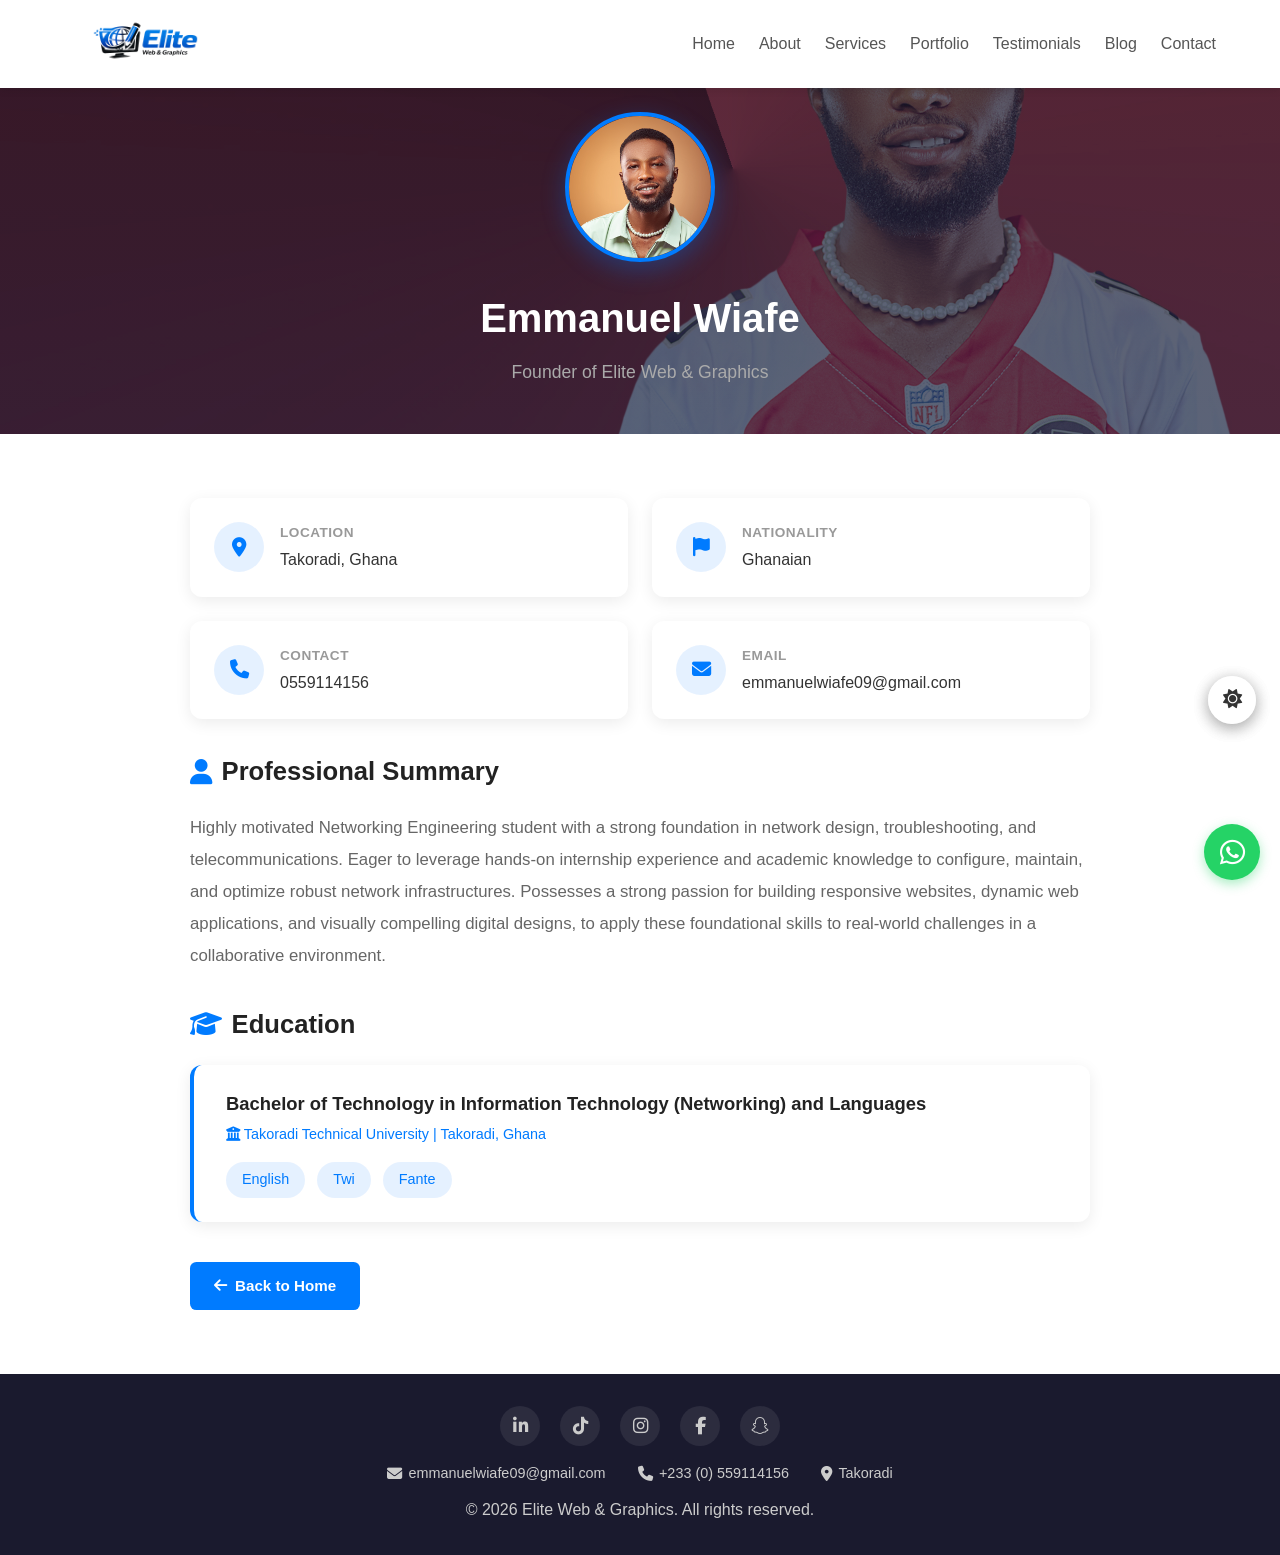
==== about-me.html @ baf4066c "Add about me page, dark mode toggle, scroll reveal, and card hover animations" ====
<!DOCTYPE html>
<html lang="en">
<head>
  <meta charset="UTF-8" />
  <meta name="viewport" content="width=device-width, initial-scale=1.0" />
  <title>About Me - Emmanuel Wiafe</title>
  <link rel="icon" type="image/png" sizes="32x32" href="favicon.png" />
  <link rel="icon" type="image/png" sizes="16x16" href="favicon-16.png" />
  <link rel="shortcut icon" href="favicon.ico" />
  <link rel="stylesheet" href="css/style.css" />
  <link rel="stylesheet" href="https://cdnjs.cloudflare.com/ajax/libs/font-awesome/6.5.0/css/all.min.css" />
  <style>
    .about-hero {
      background: linear-gradient(rgba(26, 26, 46, 0.7), rgba(22, 33, 62, 0.7)), url('img/Untitled-116.jpg') center/cover no-repeat;
      color: #fff;
      text-align: center;
      padding: 7rem 0 3rem;
    }
    .about-hero h1 {
      font-size: 2.5rem;
      margin-bottom: 0.5rem;
    }
    .about-hero p {
      color: #aaa;
      font-size: 1.1rem;
    }
    .about-hero .profile-img {
      display: block;
      width: 150px;
      height: 150px;
      border-radius: 50%;
      object-fit: cover;
      border: 4px solid #007bff;
      margin: 0 auto 1.5rem;
      box-shadow: 0 8px 24px rgba(0, 123, 255, 0.3);
    }
    .about-detail-section {
      padding: 4rem 0;
    }
    .about-detail-section .container {
      max-width: 900px;
    }
    .info-grid {
      display: grid;
      grid-template-columns: repeat(2, 1fr);
      gap: 1.5rem;
      margin-bottom: 2rem;
    }
    .info-card {
      background: var(--dm-card-bg);
      border-radius: 0.75rem;
      padding: 1.5rem;
      box-shadow: 0 4px 16px var(--dm-card-shadow);
      display: flex;
      align-items: center;
      gap: 1rem;
      transition: transform 0.3s ease, box-shadow 0.3s ease, background 0.4s ease;
      cursor: default;
    }
    .info-card:hover {
      transform: translateY(-5px) scale(1.03);
      box-shadow: 0 8px 30px rgba(0, 123, 255, 0.25);
    }
    .info-card:hover .info-icon {
      animation: iconPulse 0.6s ease;
    }
    @keyframes iconPulse {
      0% { transform: scale(1); }
      50% { transform: scale(1.15); }
      100% { transform: scale(1); }
    }
    .info-card .info-icon {
      width: 50px;
      height: 50px;
      border-radius: 50%;
      background: rgba(0, 123, 255, 0.1);
      display: flex;
      align-items: center;
      justify-content: center;
      flex-shrink: 0;
    }
    .info-card .info-icon i {
      font-size: 1.2rem;
      color: #007bff;
    }
    .info-card .info-text h4 {
      font-size: 0.85rem;
      color: var(--dm-muted);
      text-transform: uppercase;
      letter-spacing: 0.5px;
      margin-bottom: 0.2rem;
      transition: color 0.4s ease;
    }
    .info-card .info-text p {
      font-size: 1rem;
      color: var(--dm-text);
      font-weight: 500;
      margin: 0;
      transition: color 0.4s ease;
    }
    .info-card .info-text a {
      color: var(--dm-text);
      text-decoration: none;
      font-weight: 500;
      transition: color 0.3s;
    }
    .info-card .info-text a:hover {
      color: #007bff;
    }
    .detail-heading {
      font-size: 1.6rem;
      color: var(--dm-heading);
      margin-bottom: 1.25rem;
      display: flex;
      align-items: center;
      gap: 0.6rem;
      transition: color 0.4s ease;
    }
    .detail-heading i {
      color: #007bff;
    }
    .detail-text {
      color: var(--dm-text-muted);
      line-height: 1.9;
      font-size: 1.05rem;
      margin-bottom: 2rem;
      transition: color 0.4s ease;
    }
    .education-item {
      background: var(--dm-card-bg);
      border-radius: 0.75rem;
      padding: 1.5rem 2rem;
      box-shadow: 0 4px 16px var(--dm-card-shadow);
      border-left: 4px solid #007bff;
      margin-bottom: 1.5rem;
      transition: transform 0.3s ease, box-shadow 0.3s ease, background 0.4s ease;
    }
    .education-item:hover {
      transform: translateY(-3px);
      box-shadow: 0 8px 30px rgba(0, 123, 255, 0.2);
    }
    .education-item h3 {
      font-size: 1.15rem;
      color: var(--dm-heading);
      margin-bottom: 0.3rem;
      transition: color 0.4s ease;
    }
    .education-item .edu-location {
      color: #007bff;
      font-size: 0.9rem;
      font-weight: 500;
      margin-bottom: 0.5rem;
    }
    .education-item p {
      color: var(--dm-text-muted);
      margin: 0;
      transition: color 0.4s ease;
    }
    .lang-tags {
      display: flex;
      gap: 0.75rem;
      flex-wrap: wrap;
      margin-top: 1rem;
    }
    .lang-tag {
      background: rgba(0, 123, 255, 0.1);
      color: #007bff;
      padding: 0.4rem 1rem;
      border-radius: 2rem;
      font-size: 0.9rem;
      font-weight: 500;
      transition: background 0.3s, color 0.3s, transform 0.3s;
      cursor: default;
    }
    .lang-tag:hover {
      background: #007bff;
      color: #fff;
      transform: scale(1.05);
    }
    .back-btn {
      display: inline-flex;
      align-items: center;
      gap: 0.5rem;
      background: #007bff;
      color: #fff;
      padding: 0.75rem 1.5rem;
      border-radius: 0.4rem;
      text-decoration: none;
      font-weight: 600;
      font-size: 0.95rem;
      transition: background 0.3s, transform 0.2s;
      margin-top: 1rem;
    }
    .back-btn:hover {
      background: #0056b3;
      transform: translateY(-2px);
    }

    /* ===== Scroll Reveal ===== */
    .reveal {
      opacity: 0;
      transform: translateY(30px);
      transition: opacity 0.6s ease, transform 0.6s ease;
    }
    .reveal.active {
      opacity: 1;
      transform: translateY(0);
    }

    @media (max-width: 768px) {
      .about-hero {
        padding: 6rem 0 2rem;
      }
      .about-hero h1 {
        font-size: 1.8rem;
      }
      .info-grid {
        grid-template-columns: 1fr;
      }
      .about-detail-section {
        padding: 3rem 0;
      }
    }
  </style>
</head>
<body>

  <header class="header" id="header">
    <nav class="navbar container">
      <a href="index.html" class="logo"><img src="img/logo.png" alt="Elite Web &amp; Graphics" /></a>
      <button class="hamburger" id="hamburger" aria-label="Toggle navigation" aria-expanded="false">
        <span class="bar"></span>
        <span class="bar"></span>
        <span class="bar"></span>
      </button>
      <ul class="nav-menu" id="nav-menu">
        <li><a href="index.html#home" class="nav-link">Home</a></li>
        <li><a href="index.html#about" class="nav-link">About</a></li>
        <li><a href="index.html#services" class="nav-link">Services</a></li>
        <li><a href="index.html#portfolio" class="nav-link">Portfolio</a></li>
        <li><a href="index.html#testimonials" class="nav-link">Testimonials</a></li>
        <li><a href="index.html#blog" class="nav-link">Blog</a></li>
        <li><a href="index.html#contact" class="nav-link">Contact</a></li>
      </ul>
    </nav>
  </header>

  <button class="theme-toggle" id="themeToggle" aria-label="Toggle dark mode">
    <i class="fas fa-sun icon-sun"></i>
    <i class="fas fa-moon icon-moon"></i>
  </button>

  <main>
    <section class="about-hero">
      <div class="container">
        <img src="img/1.jpg" alt="Emmanuel Wiafe" class="profile-img" />
        <h1>Emmanuel Wiafe</h1>
        <p>Founder of Elite Web &amp; Graphics</p>
      </div>
    </section>

    <section class="about-detail-section">
      <div class="container">
        <div class="info-grid">
          <div class="info-card reveal" style="transition-delay: 0s;">
            <div class="info-icon"><i class="fas fa-map-marker-alt"></i></div>
            <div class="info-text">
              <h4>Location</h4>
              <p>Takoradi, Ghana</p>
            </div>
          </div>
          <div class="info-card reveal" style="transition-delay: 0.1s;">
            <div class="info-icon"><i class="fas fa-flag"></i></div>
            <div class="info-text">
              <h4>Nationality</h4>
              <p>Ghanaian</p>
            </div>
          </div>
          <div class="info-card reveal" style="transition-delay: 0.2s;">
            <div class="info-icon"><i class="fas fa-phone"></i></div>
            <div class="info-text">
              <h4>Contact</h4>
              <p><a href="tel:+233559114156">0559114156</a></p>
            </div>
          </div>
          <div class="info-card reveal" style="transition-delay: 0.3s;">
            <div class="info-icon"><i class="fas fa-envelope"></i></div>
            <div class="info-text">
              <h4>Email</h4>
              <p><a href="mailto:emmanuelwiafe09@gmail.com">emmanuelwiafe09@gmail.com</a></p>
            </div>
          </div>
        </div>

        <h2 class="detail-heading reveal"><i class="fas fa-user"></i> Professional Summary</h2>
        <p class="detail-text reveal">Highly motivated Networking Engineering student with a strong foundation in network design, troubleshooting, and telecommunications. Eager to leverage hands-on internship experience and academic knowledge to configure, maintain, and optimize robust network infrastructures. Possesses a strong passion for building responsive websites, dynamic web applications, and visually compelling digital designs, to apply these foundational skills to real-world challenges in a collaborative environment.</p>

        <h2 class="detail-heading reveal"><i class="fas fa-graduation-cap"></i> Education</h2>
        <div class="education-item reveal">
          <h3>Bachelor of Technology in Information Technology (Networking) and Languages</h3>
          <p class="edu-location"><i class="fas fa-university"></i> Takoradi Technical University | Takoradi, Ghana</p>
          <div class="lang-tags">
            <span class="lang-tag">English</span>
            <span class="lang-tag">Twi</span>
            <span class="lang-tag">Fante</span>
          </div>
        </div>

        <a href="index.html#about" class="back-btn"><i class="fas fa-arrow-left"></i> Back to Home</a>
      </div>
    </section>
  </main>

  <footer class="footer">
    <div class="container">
      <div class="footer-social">
        <a href="#" target="_blank" rel="noopener noreferrer" aria-label="LinkedIn"><i class="fab fa-linkedin-in"></i></a>
        <a href="https://www.tiktok.com/@kobina_amponsah?_r=1&_t=ZS-977jYHzpL2i" target="_blank" rel="noopener noreferrer" aria-label="TikTok"><i class="fab fa-tiktok"></i></a>
        <a href="#" target="_blank" rel="noopener noreferrer" aria-label="Instagram"><i class="fab fa-instagram"></i></a>
        <a href="https://www.facebook.com/share/1D8HNpVh4f/?mibextid=wwXIfr" target="_blank" rel="noopener noreferrer" aria-label="Facebook"><i class="fab fa-facebook-f"></i></a>
        <a href="https://snapchat.com/t/FiNFOw7B" target="_blank" rel="noopener noreferrer" aria-label="Snapchat"><i class="fab fa-snapchat"></i></a>
      </div>
      <div class="footer-contact">
        <a href="mailto:emmanuelwiafe09@gmail.com"><i class="fas fa-envelope"></i> emmanuelwiafe09@gmail.com</a>
        <a href="tel:+233559114156"><i class="fas fa-phone"></i> +233 (0) 559114156</a>
        <span><i class="fas fa-map-marker-alt"></i> Takoradi</span>
      </div>
      <p>&copy; 2026 Elite Web &amp; Graphics. All rights reserved.</p>
    </div>
  </footer>

  <a href="https://wa.link/rnzuws" target="_blank" rel="noopener noreferrer" class="whatsapp-float" aria-label="Chat on WhatsApp">
    <i class="fab fa-whatsapp"></i>
  </a>

  <button class="theme-toggle" id="themeToggle" aria-label="Toggle dark mode">
    <i class="fas fa-sun icon-sun"></i>
    <i class="fas fa-moon icon-moon"></i>
  </button>

  <script src="js/main.js"></script>
  <script>
    // ===== Scroll Reveal =====
    var reveals = document.querySelectorAll('.reveal');
    var observer = new IntersectionObserver(function (entries) {
      entries.forEach(function (entry) {
        if (entry.isIntersecting) {
          entry.target.classList.add('active');
          observer.unobserve(entry.target);
        }
      });
    }, { threshold: 0.15 });
    reveals.forEach(function (el) {
      observer.observe(el);
    });
  </script>
</body>
</html>
---- css/style.css ----
*,
*::before,
*::after {
  margin: 0;
  padding: 0;
  box-sizing: border-box;
}

html {
  scroll-behavior: smooth;
  scroll-padding-top: 4rem;
}

body {
  font-family: 'Segoe UI', Tahoma, Geneva, Verdana, sans-serif;
  line-height: 1.6;
  color: #333;
  background: #fff;
  transition: background 0.4s ease, color 0.4s ease;
}

/* ===== Dark Mode ===== */
:root {
  --dm-bg: #fff;
  --dm-text: #333;
  --dm-text-muted: #666;
  --dm-card-bg: #fff;
  --dm-card-shadow: rgba(0, 0, 0, 0.08);
  --dm-heading: #222;
  --dm-muted: #999;
  --dm-border: #ddd;
  --dm-header-bg: #fff;
  --dm-footer-bg: #1a1a2e;
  --dm-section-alt: #f8f9fa;
  --dm-toggle-bg: #fff;
  --dm-toggle-color: #333;
}

html[data-theme="dark"] {
  --dm-bg: #0f0f1a;
  --dm-text: #e0e0e0;
  --dm-text-muted: #aaa;
  --dm-card-bg: #1a1a2e;
  --dm-card-shadow: rgba(0, 0, 0, 0.4);
  --dm-heading: #f0f0f0;
  --dm-muted: #888;
  --dm-border: #2a2a3e;
  --dm-header-bg: #1a1a2e;
  --dm-footer-bg: #0a0a14;
  --dm-section-alt: #12121f;
  --dm-toggle-bg: #1a1a2e;
  --dm-toggle-color: #f0f0f0;
}

html[data-theme="dark"] body {
  background: var(--dm-bg);
  color: var(--dm-text);
}

html[data-theme="dark"] .header {
  background: var(--dm-header-bg);
}

html[data-theme="dark"] .nav-link {
  color: #ccc;
}

html[data-theme="dark"] .hamburger .bar {
  background: #e0e0e0;
}

html[data-theme="dark"] .section-alt {
  background: var(--dm-section-alt);
}

html[data-theme="dark"] .section-title {
  color: var(--dm-heading);
}

html[data-theme="dark"] .section-desc {
  color: var(--dm-text-muted);
}

html[data-theme="dark"] .about-text p {
  color: var(--dm-text-muted);
}

html[data-theme="dark"] .stat-number {
  color: #4da6ff;
}

html[data-theme="dark"] .stat-label {
  color: var(--dm-text-muted);
}

html[data-theme="dark"] .services-grid .service-card,
html[data-theme="dark"] .portfolio-grid .portfolio-card,
html[data-theme="dark"] .blog-grid .blog-card,
html[data-theme="dark"] .testimonial-card {
  background: var(--dm-card-bg);
  color: var(--dm-text);
  box-shadow: 0 4px 16px var(--dm-card-shadow);
}

html[data-theme="dark"] .service-card i,
html[data-theme="dark"] .blog-card .blog-date {
  color: var(--dm-text-muted);
}

html[data-theme="dark"] .footer {
  background: var(--dm-footer-bg);
}

html[data-theme="dark"] .footer p {
  color: #888;
}

html[data-theme="dark"] .footer-contact a,
html[data-theme="dark"] .footer-contact span {
  color: #aaa;
}

html[data-theme="dark"] .chatbot-panel {
  background: var(--dm-card-bg);
}

html[data-theme="dark"] .chatbot-body {
  background: #12121f;
}

html[data-theme="dark"] .chatbot-msg.bot {
  background: #2a2a3e;
  color: var(--dm-text);
}

html[data-theme="dark"] .chatbot-footer input {
  background: #1a1a2e;
  border-color: #2a2a3e;
  color: var(--dm-text);
}

html[data-theme="dark"] .service-card h3,
html[data-theme="dark"] .portfolio-item h3,
html[data-theme="dark"] .blog-card h3,
html[data-theme="dark"] .testimonial-name {
  color: var(--dm-heading);
}

html[data-theme="dark"] .service-card p,
html[data-theme="dark"] .portfolio-item p,
html[data-theme="dark"] .blog-card p,
html[data-theme="dark"] .testimonial-text {
  color: var(--dm-text-muted);
}

html[data-theme="dark"] .service-card i {
  color: #4da6ff;
}

html[data-theme="dark"] .filter-btn {
  background: var(--dm-card-bg);
  color: var(--dm-text);
  border-color: var(--dm-border);
}

html[data-theme="dark"] .filter-btn:hover,
html[data-theme="dark"] .filter-btn.active {
  background: #007bff;
  color: #fff;
}

html[data-theme="dark"] .skills-cat-title {
  color: var(--dm-heading);
}

html[data-theme="dark"] .skill-icon {
  background: var(--dm-card-bg);
}

html[data-theme="dark"] .skill-icon span {
  color: var(--dm-text);
}

html[data-theme="dark"] .strength-header span {
  color: var(--dm-text);
}

html[data-theme="dark"] .strength-percent {
  color: #4da6ff;
}

html[data-theme="dark"] .strength-bar {
  background: var(--dm-border);
}

html[data-theme="dark"] .testimonial-role {
  color: var(--dm-text-muted);
}

html[data-theme="dark"] .testimonial-card {
  border-color: var(--dm-border);
}

html[data-theme="dark"] .portfolio-item .btn-secondary {
  color: #4da6ff;
  border-color: #4da6ff;
}

html[data-theme="dark"] .portfolio-item .btn-secondary:hover {
  background: #4da6ff;
  color: #fff;
}

html[data-theme="dark"] .form-group input,
html[data-theme="dark"] .form-group textarea,
html[data-theme="dark"] .form-group select {
  background: var(--dm-card-bg);
  border-color: var(--dm-border);
  color: var(--dm-text);
}

html[data-theme="dark"] .form-group label {
  color: var(--dm-text);
}

html[data-theme="dark"] .error-msg {
  color: #ff6b6b;
}

html[data-theme="dark"] .nav-link:hover {
  color: #4da6ff;
}

/* ===== Theme Toggle Button ===== */
.theme-toggle {
  position: fixed;
  bottom: 11rem;
  right: 1.5rem;
  z-index: 1001;
  width: 48px;
  height: 48px;
  border-radius: 50%;
  border: none;
  background: var(--dm-toggle-bg);
  color: var(--dm-toggle-color);
  font-size: 1.2rem;
  cursor: pointer;
  box-shadow: 0 4px 16px rgba(0, 0, 0, 0.2);
  display: flex;
  align-items: center;
  justify-content: center;
  transition: background 0.4s, color 0.4s, transform 0.3s;
}

.theme-toggle:hover {
  transform: scale(1.1);
}

.theme-toggle .icon-sun { display: inline; }
.theme-toggle .icon-moon { display: none; }
html[data-theme="dark"] .theme-toggle .icon-sun { display: none; }
html[data-theme="dark"] .theme-toggle .icon-moon { display: inline; }

.container {
  width: 90%;
  max-width: 1200px;
  margin: 0 auto;
}

img {
  max-width: 100%;
  display: block;
}

a {
  text-decoration: none;
  color: inherit;
}

ul {
  list-style: none;
}

.section {
  padding: 5rem 0;
}

.section-alt {
  background: #f8f9fa;
}

.section-title {
  font-size: 2rem;
  text-align: center;
  margin-bottom: 0.5rem;
  color: #222;
}

.section-desc {
  text-align: center;
  max-width: 700px;
  margin: 0 auto 2rem;
  color: #666;
}

.about-content {
  display: flex;
  align-items: center;
  gap: 3rem;
  margin-bottom: 3rem;
}

.about-image {
  flex: 0 0 200px;
}

.about-image img {
  width: 100%;
  height: 100%;
  object-fit: cover;
  display: block;
  border-radius: 1rem;
}

.flip-card {
  perspective: 1000px;
  border-radius: 1rem;
  box-shadow: 0 4px 20px rgba(0,0,0,0.12);
}

.flip-inner {
  display: grid;
  transition: transform 0.6s ease;
  transform-style: preserve-3d;
  border-radius: 1rem;
}

.flip-inner > * {
  grid-area: 1 / 1;
  backface-visibility: hidden;
  border-radius: 1rem;
  overflow: hidden;
}

.flip-back {
  transform: rotateY(180deg);
}

.about-image:hover .flip-inner {
  transform: rotateY(180deg);
}

.about-text {
  flex: 1;
}

.about-text p {
  color: #666;
  line-height: 1.8;
  font-size: 1.05rem;
  margin-bottom: 1.5rem;
}

.about-read-more {
  margin-top: 0.5rem;
}

.about-read-more i {
  margin-left: 0.4rem;
  font-size: 0.85rem;
  transition: transform 0.3s;
}

.about-read-more:hover i {
  transform: translateX(4px);
}

.about-stats {
  display: flex;
  justify-content: center;
  gap: 4rem;
  flex-wrap: wrap;
}

.stat-item {
  text-align: center;
}

.stat-number {
  display: block;
  font-size: 2.5rem;
  font-weight: 700;
  color: #007bff;
  line-height: 1.2;
}

.stat-label {
  display: block;
  font-size: 0.95rem;
  color: #666;
  margin-top: 0.3rem;
}

.btn {
  display: inline-block;
  padding: 0.8rem 2rem;
  border: none;
  border-radius: 0.4rem;
  font-size: 1rem;
  font-weight: 600;
  cursor: pointer;
  transition: background 0.3s, transform 0.2s;
}

.btn:hover {
  transform: translateY(-2px);
}

.btn-primary {
  background: #007bff;
  color: #fff;
}

.btn-primary:hover {
  background: #0056b3;
}

.btn-secondary {
  background: transparent;
  color: #007bff;
  border: 2px solid #007bff;
  padding: 0.4rem 1.2rem;
  font-size: 0.9rem;
}

.btn-secondary:hover {
  background: #007bff;
  color: #fff;
}

.header {
  position: fixed;
  top: 0;
  left: 0;
  width: 100%;
  background: #fff;
  box-shadow: 0 2px 8px rgba(0,0,0,0.1);
  z-index: 1000;
}

.navbar {
  display: flex;
  align-items: center;
  justify-content: space-between;
  height: 5.5rem;
}

.logo {
  display: flex;
  align-items: center;
  gap: 0.5rem;
}

.logo img {
  height: 6rem;
  width: auto;
  transform: scale(1.2);
  transform-origin: left center;
}

.nav-menu {
  display: flex;
  gap: 1.5rem;
}

.nav-link {
  font-weight: 500;
  color: #555;
  transition: color 0.3s;
}

.nav-link:hover {
  color: #007bff;
}

.hamburger {
  display: none;
  flex-direction: column;
  gap: 5px;
  background: none;
  border: none;
  cursor: pointer;
  padding: 4px;
}

.hamburger .bar {
  display: block;
  width: 25px;
  height: 3px;
  background: #333;
  border-radius: 2px;
  transition: 0.3s;
}

.hero {
  min-height: 100vh;
  display: flex;
  align-items: center;
  justify-content: center;
  position: relative;
  color: #fff;
  text-align: center;
  overflow: hidden;
}

.hero::before {
  content: '';
  position: absolute;
  inset: 0;
  background: rgba(0, 0, 0, 0.45);
  z-index: 1;
  pointer-events: none;
}

.hero-slideshow {
  position: absolute;
  inset: 0;
  z-index: 0;
}

.hero-slide {
  position: absolute;
  inset: 0;
  background-size: cover;
  background-position: center;
  opacity: 0;
  transition: opacity 1.5s ease-in-out;
}

.hero-slide.active {
  opacity: 1;
}

.hero-content h1 {
  font-size: 3rem;
  margin-bottom: 1rem;
}

.hero-content p {
  font-size: 1.2rem;
  margin-bottom: 2rem;
  max-width: 600px;
  margin-left: auto;
  margin-right: auto;
  color: #ccc;
}

.services-grid {
  display: grid;
  grid-template-columns: repeat(3, 1fr);
  gap: 2rem;
  margin-top: 2rem;
}

.service-card {
  background: #fff;
  padding: 2rem;
  border-radius: 0.5rem;
  text-align: center;
  box-shadow: 0 2px 12px rgba(0,0,0,0.08);
  transition: transform 0.3s;
}

.service-card:hover {
  transform: translateY(-6px);
}

.service-card i {
  font-size: 2.5rem;
  color: #007bff;
  margin-bottom: 1rem;
}

.service-card h3 {
  margin-bottom: 0.5rem;
}

.service-card p {
  color: #666;
  font-size: 0.95rem;
}

.portfolio-filter {
  display: flex;
  justify-content: center;
  gap: 0.75rem;
  margin-top: 2rem;
  flex-wrap: wrap;
}

.filter-btn {
  padding: 0.5rem 1.5rem;
  border: 2px solid #007bff;
  background: transparent;
  color: #007bff;
  border-radius: 2rem;
  font-size: 0.9rem;
  font-weight: 600;
  cursor: pointer;
  transition: background 0.3s, color 0.3s;
  font-family: inherit;
}

.filter-btn:hover,
.filter-btn.active {
  background: #007bff;
  color: #fff;
}

.portfolio-grid {
  display: grid;
  grid-template-columns: repeat(auto-fit, minmax(260px, 1fr));
  gap: 1.5rem;
  margin-top: 2rem;
}

.portfolio-item {
  background: #fff;
  border-radius: 0.5rem;
  overflow: hidden;
  box-shadow: 0 2px 12px rgba(0,0,0,0.08);
  text-align: center;
  padding-bottom: 1.5rem;
  transition: transform 0.3s, opacity 0.3s;
}

.portfolio-item:hover {
  transform: translateY(-4px);
}

.portfolio-placeholder {
  height: 200px;
  background: #e9ecef;
  display: flex;
  align-items: center;
  justify-content: center;
  font-size: 3rem;
  color: #adb5bd;
  overflow: hidden;
}

.portfolio-placeholder img {
  width: 100%;
  height: 100%;
  object-fit: cover;
}

.portfolio-item h3 {
  margin-top: 1rem;
  font-size: 1.1rem;
  padding: 0 1rem;
}

.portfolio-item p {
  color: #666;
  font-size: 0.9rem;
  padding: 0.5rem 1rem 1rem;
  line-height: 1.5;
}

.portfolio-item .btn {
  margin-bottom: 0;
}

.testimonials-grid {
  display: grid;
  grid-template-columns: repeat(3, 1fr);
  gap: 1.5rem;
  margin-top: 2rem;
}

.testimonial-card {
  background: #fff;
  padding: 2rem 1.5rem;
  border-radius: 0.75rem;
  box-shadow: 0 2px 12px rgba(0,0,0,0.06);
  text-align: center;
  transition: transform 0.3s, box-shadow 0.3s;
}

.testimonial-card:hover {
  transform: translateY(-4px);
  box-shadow: 0 8px 24px rgba(0,0,0,0.1);
}

.testimonial-photo {
  width: 64px;
  height: 64px;
  margin: 0 auto 1rem;
  border-radius: 50%;
  background: #e9ecef;
  display: flex;
  align-items: center;
  justify-content: center;
  font-size: 2.2rem;
  color: #adb5bd;
  overflow: hidden;
}

.testimonial-photo img {
  width: 100%;
  height: 100%;
  object-fit: cover;
}

.testimonial-text {
  font-style: italic;
  font-size: 0.95rem;
  color: #555;
  line-height: 1.6;
  margin-bottom: 1.25rem;
}

.testimonial-name {
  font-size: 1.05rem;
  font-weight: 700;
  color: #222;
  margin-bottom: 0.2rem;
}

.testimonial-role {
  font-size: 0.85rem;
  color: #007bff;
  font-weight: 500;
}

.skills-category {
  margin-top: 2.5rem;
}

.skills-category:first-of-type {
  margin-top: 0;
}

.skills-cat-title {
  font-size: 1.3rem;
  color: #222;
  margin-bottom: 1rem;
  text-align: center;
}

.skills-grid {
  display: grid;
  grid-template-columns: repeat(6, 1fr);
  gap: 1rem;
}

.skill-icon {
  display: flex;
  flex-direction: column;
  align-items: center;
  justify-content: center;
  padding: 1.2rem 0.5rem;
  background: #fff;
  border-radius: 0.5rem;
  box-shadow: 0 2px 8px rgba(0,0,0,0.06);
  transition: transform 0.3s, box-shadow 0.3s, color 0.3s;
  cursor: default;
  opacity: 0;
  transform: translateY(20px);
}

.skill-icon.visible {
  opacity: 1;
  transform: translateY(0);
}

.skill-icon:hover {
  transform: translateY(-6px);
  box-shadow: 0 8px 20px rgba(0,0,0,0.1);
  color: #007bff;
}

.skill-icon i {
  font-size: 2rem;
  margin-bottom: 0.4rem;
}

.skill-icon span {
  font-size: 0.8rem;
  font-weight: 600;
  color: #555;
  transition: color 0.3s;
}

.skill-icon:hover span {
  color: #007bff;
}

.skills-strength {
  display: grid;
  grid-template-columns: repeat(3, 1fr);
  gap: 2rem;
  margin-top: 3rem;
  padding-top: 2.5rem;
  border-top: 1px solid #e0e0e0;
}

.strength-item {
  text-align: left;
}

.strength-header {
  display: flex;
  align-items: center;
  gap: 0.6rem;
  margin-bottom: 0.75rem;
  font-weight: 600;
  color: #333;
}

.strength-header i {
  font-size: 1.3rem;
  color: #007bff;
  width: 1.5rem;
  text-align: center;
}

.strength-percent {
  margin-left: auto;
  color: #007bff;
  font-weight: 700;
}

.strength-bar {
  width: 100%;
  height: 10px;
  background: #e9ecef;
  border-radius: 10px;
  overflow: hidden;
}

.strength-fill {
  height: 100%;
  width: 0;
  background: linear-gradient(90deg, #007bff, #00a6ff);
  border-radius: 10px;
  transition: width 0.8s ease;
}

.blog-grid {
  display: grid;
  grid-template-columns: repeat(3, 1fr);
  gap: 2rem;
  margin-top: 2rem;
}

.blog-card {
  background: #fff;
  border-radius: 0.5rem;
  overflow: hidden;
  box-shadow: 0 2px 12px rgba(0,0,0,0.08);
  padding: 0 0 1.5rem 0;
  transition: transform 0.3s, box-shadow 0.3s;
}

.blog-card:hover {
  transform: translateY(-4px);
  box-shadow: 0 8px 24px rgba(0,0,0,0.1);
}

.blog-placeholder {
  height: 180px;
  background: #e9ecef;
  display: flex;
  align-items: center;
  justify-content: center;
  font-size: 3rem;
  color: #adb5bd;
  overflow: hidden;
}

.blog-placeholder img {
  width: 100%;
  height: 100%;
  object-fit: cover;
}

.blog-card h3 {
  margin: 1rem 1rem 0.5rem;
  font-size: 1.15rem;
}

.blog-card p {
  margin: 0 1rem 1rem;
  color: #666;
  font-size: 0.95rem;
}

.blog-card .btn {
  margin-left: 1rem;
}

.contact-form {
  max-width: 600px;
  margin: 2rem auto 0;
}

.form-group {
  margin-bottom: 1.25rem;
}

.form-group label {
  display: block;
  font-weight: 600;
  margin-bottom: 0.3rem;
  color: #333;
}

.form-group input,
.form-group select,
.form-group textarea {
  width: 100%;
  padding: 0.75rem;
  border: 1px solid #ccc;
  border-radius: 0.4rem;
  font-size: 1rem;
  font-family: inherit;
  transition: border-color 0.3s;
}

.form-group input:focus,
.form-group select:focus,
.form-group textarea:focus {
  outline: none;
  border-color: #007bff;
}

.form-group.error input,
.form-group.error select,
.form-group.error textarea {
  border-color: #dc3545;
}

.error-msg {
  color: #dc3545;
  font-size: 0.85rem;
  margin-top: 0.25rem;
  display: block;
  min-height: 1.2em;
}

.footer {
  background: #1a1a2e;
  color: #ccc;
  text-align: center;
  padding: 2rem 0;
}

.footer-social {
  display: flex;
  justify-content: center;
  gap: 1.25rem;
  margin-bottom: 1rem;
}

.footer-social a {
  display: flex;
  align-items: center;
  justify-content: center;
  width: 40px;
  height: 40px;
  border-radius: 50%;
  background: rgba(255,255,255,0.08);
  color: #ccc;
  font-size: 1.1rem;
  transition: background 0.3s, color 0.3s, transform 0.3s;
}

.footer-social a:hover {
  background: #007bff;
  color: #fff;
  transform: translateY(-3px);
}

.footer-contact {
  display: flex;
  justify-content: center;
  gap: 2rem;
  flex-wrap: wrap;
  margin-bottom: 0.75rem;
  font-size: 0.9rem;
}

.footer-contact a,
.footer-contact span {
  color: #ccc;
  display: inline-flex;
  align-items: center;
  gap: 0.4rem;
  transition: color 0.3s;
}

.footer-contact a:hover {
  color: #007bff;
}

.footer-contact i {
  font-size: 0.95rem;
}

.whatsapp-float {
  position: fixed;
  bottom: 1.25rem;
  right: 1.25rem;
  width: 56px;
  height: 56px;
  background: #25d366;
  color: #fff;
  border-radius: 50%;
  display: flex;
  align-items: center;
  justify-content: center;
  font-size: 1.8rem;
  box-shadow: 0 4px 12px rgba(37, 211, 102, 0.4);
  z-index: 999;
  transition: transform 0.3s;
}

.whatsapp-float:hover {
  transform: scale(1.1);
  color: #fff;
}

@media (max-width: 768px) {
  .hamburger {
    display: flex;
  }

  .navbar {
    height: 4rem;
  }

  .logo img {
    height: 4rem;
    transform: scale(1.15);
    transform-origin: left center;
  }

  .nav-menu {
    position: fixed;
    top: 4rem;
    left: 0;
    width: 100%;
    flex-direction: column;
    background: #fff;
    box-shadow: 0 4px 8px rgba(0,0,0,0.1);
    padding: 1rem 0;
    gap: 0;
    transform: translateY(-120%);
    transition: transform 0.3s ease;
    z-index: 999;
  }

  .nav-menu.active {
    transform: translateY(0);
  }

  .nav-menu li {
    width: 100%;
    text-align: center;
  }

  .nav-link {
    display: block;
    padding: 0.8rem 0;
  }

.hero-content {
  position: relative;
  z-index: 2;
}

.hero-content h1 {
    font-size: 2rem;
  }

  .hero-content p {
    font-size: 1rem;
  }

  .services-grid {
    grid-template-columns: 1fr;
  }

  .blog-grid {
    grid-template-columns: 1fr;
  }

  .section-title {
    font-size: 1.6rem;
  }

  .about-content {
    flex-direction: column;
    text-align: center;
  }

  .about-image {
    flex: 0 0 auto;
    max-width: 250px;
  }

  .about-stats {
    gap: 2rem;
  }

  .stat-number {
    font-size: 2rem;
  }

  .skills-grid {
    grid-template-columns: repeat(3, 1fr);
  }

  .skills-strength {
    grid-template-columns: 1fr;
    gap: 1.5rem;
  }

  .testimonials-grid {
    grid-template-columns: 1fr;
  }

  .portfolio-grid {
    grid-template-columns: 1fr;
  }
}

@media (min-width: 769px) and (max-width: 1024px) {
  .services-grid {
    grid-template-columns: repeat(2, 1fr);
  }

  .blog-grid {
    grid-template-columns: repeat(2, 1fr);
  }

  .testimonials-grid {
    grid-template-columns: repeat(2, 1fr);
  }

  .skills-grid {
    grid-template-columns: repeat(3, 1fr);
  }

  .portfolio-grid {
    grid-template-columns: repeat(2, 1fr);
  }

  .theme-toggle {
    bottom: 5rem;
    right: 1rem;
    width: 42px;
    height: 42px;
    font-size: 1rem;
  }
}

.chatbot {
  position: fixed;
  bottom: 5.5rem;
  right: 1.25rem;
  z-index: 998;
  font-family: 'Segoe UI', Tahoma, Geneva, Verdana, sans-serif;
}

.chatbot-toggle {
  width: 56px;
  height: 56px;
  border-radius: 50%;
  background: #007bff;
  color: #fff;
  border: none;
  font-size: 1.5rem;
  cursor: pointer;
  box-shadow: 0 4px 12px rgba(0, 123, 255, 0.4);
  display: flex;
  align-items: center;
  justify-content: center;
  transition: transform 0.3s;
  margin-left: auto;
}

.chatbot-toggle:hover {
  transform: scale(1.1);
}

.chatbot-panel {
  display: none;
  flex-direction: column;
  width: 340px;
  max-height: 460px;
  background: #fff;
  border-radius: 0.75rem;
  box-shadow: 0 8px 32px rgba(0,0,0,0.18);
  overflow: hidden;
  position: absolute;
  bottom: 4.5rem;
  right: 0;
}

.chatbot-panel.open {
  display: flex;
}

.chatbot-header {
  background: #007bff;
  color: #fff;
  padding: 0.85rem 1rem;
  display: flex;
  align-items: center;
  justify-content: space-between;
  font-weight: 600;
  font-size: 0.95rem;
}

.chatbot-header span i {
  margin-right: 0.5rem;
}

.chatbot-header button {
  background: none;
  border: none;
  color: #fff;
  font-size: 1.4rem;
  cursor: pointer;
  line-height: 1;
}

.chatbot-body {
  flex: 1;
  padding: 1rem;
  overflow-y: auto;
  display: flex;
  flex-direction: column;
  gap: 0.75rem;
  min-height: 260px;
  max-height: 320px;
}

.chatbot-msg {
  max-width: 85%;
  padding: 0.6rem 0.9rem;
  border-radius: 1rem;
  font-size: 0.9rem;
  line-height: 1.4;
  animation: msgSlide 0.25s ease;
}

@keyframes msgSlide {
  from { opacity: 0; transform: translateY(8px); }
  to { opacity: 1; transform: translateY(0); }
}

.chatbot-msg.bot {
  background: #f0f2f5;
  color: #333;
  align-self: flex-start;
  border-bottom-left-radius: 0.25rem;
}

.chatbot-msg.user {
  background: #007bff;
  color: #fff;
  align-self: flex-end;
  border-bottom-right-radius: 0.25rem;
}

.chatbot-footer {
  display: flex;
  border-top: 1px solid #e9ecef;
  padding: 0.6rem;
  gap: 0.5rem;
}

.chatbot-footer input {
  flex: 1;
  padding: 0.6rem 0.8rem;
  border: 1px solid #ddd;
  border-radius: 2rem;
  font-size: 0.9rem;
  outline: none;
  font-family: inherit;
}

.chatbot-footer input:focus {
  border-color: #007bff;
}

.chatbot-footer button {
  width: 40px;
  height: 40px;
  border-radius: 50%;
  background: #007bff;
  color: #fff;
  border: none;
  font-size: 1rem;
  cursor: pointer;
  display: flex;
  align-items: center;
  justify-content: center;
  transition: background 0.3s;
  flex-shrink: 0;
}

.chatbot-footer button:hover {
  background: #0056b3;
}

.chatbot-footer button:disabled {
  opacity: 0.5;
  cursor: not-allowed;
}

#chatbot-mic {
  background: #28a745;
}

#chatbot-mic:hover {
  background: #218838;
}

#chatbot-mic.listening {
  background: #dc3545;
  animation: micPulse 1s ease-in-out infinite;
}

@keyframes micPulse {
  0%, 100% { box-shadow: 0 0 0 0 rgba(220, 53, 69, 0.5); }
  50% { box-shadow: 0 0 0 8px rgba(220, 53, 69, 0); }
}

@media (max-width: 480px) {
  .chatbot-panel {
    width: calc(100vw - 2.5rem);
    right: 0;
    bottom: 4rem;
  }

  .chatbot {
    right: 1rem;
    bottom: 5rem;
  }
}

/* ===== Quote Popup ===== */
.quote-overlay {
  position: fixed;
  inset: 0;
  z-index: 10000;
  display: flex;
  align-items: center;
  justify-content: center;
  background: rgba(0, 0, 0, 0.55);
  opacity: 0;
  visibility: hidden;
  transition: opacity 0.4s ease, visibility 0.4s ease;
}

.quote-overlay.active {
  opacity: 1;
  visibility: visible;
}

.quote-card {
  background: #fff;
  max-width: 520px;
  width: 90%;
  padding: 2.5rem 2rem;
  border-radius: 1rem;
  text-align: center;
  box-shadow: 0 16px 48px rgba(0, 0, 0, 0.25);
  transform: scale(0.9);
  transition: transform 0.4s ease;
}

.quote-overlay.active .quote-card {
  transform: scale(1);
}

.quote-card i {
  font-size: 2rem;
  color: #007bff;
  margin-bottom: 0.75rem;
}

.quote-card blockquote {
  font-size: 1.2rem;
  line-height: 1.6;
  color: #333;
  font-style: italic;
  margin-bottom: 1rem;
}

.quote-card .quote-author {
  color: #007bff;
  font-weight: 600;
  font-size: 0.95rem;
}

/* ===== Zoom-Activated Watermark ===== */
#watermark {
  position: fixed;
  inset: 0;
  width: 100%;
  height: 100%;
  z-index: 9995;
  pointer-events: none;
  background-repeat: repeat;
  opacity: 0;
  transition: opacity 0.5s ease;
}

body.zoomed #watermark {
  opacity: 0.25;
}

/* ===== Walking Character ===== */
#bottomWalker {
  position: fixed;
  bottom: 0;
  left: 0;
  z-index: 9990;
  animation: walk 16s ease-in-out infinite alternate;
  pointer-events: none;
}

@keyframes walk {
  0% { transform: translateX(0); }
  100% { transform: translateX(2in); }
}

.walker-char {
  font-size: 2.5rem;
  line-height: 1;
  text-align: center;
  user-select: none;
}

.walker-bubble {
  position: absolute;
  bottom: 100%;
  left: 50%;
  transform: translateX(-50%);
  background: #fff;
  color: #333;
  padding: 6px 14px;
  border-radius: 14px;
  font-size: 0.85rem;
  white-space: nowrap;
  box-shadow: 0 2px 10px rgba(0, 0, 0, 0.18);
  margin-bottom: 8px;
  transition: opacity 0.35s ease;
  user-select: none;
}

.walker-bubble::after {
  content: '';
  position: absolute;
  top: 100%;
  left: 50%;
  transform: translateX(-50%);
  border: 7px solid transparent;
  border-top-color: #fff;
}

@media (max-width: 768px) {
  .walker-char {
    font-size: 2rem;
  }

  .walker-bubble {
    font-size: 0.75rem;
    padding: 4px 10px;
  }
}
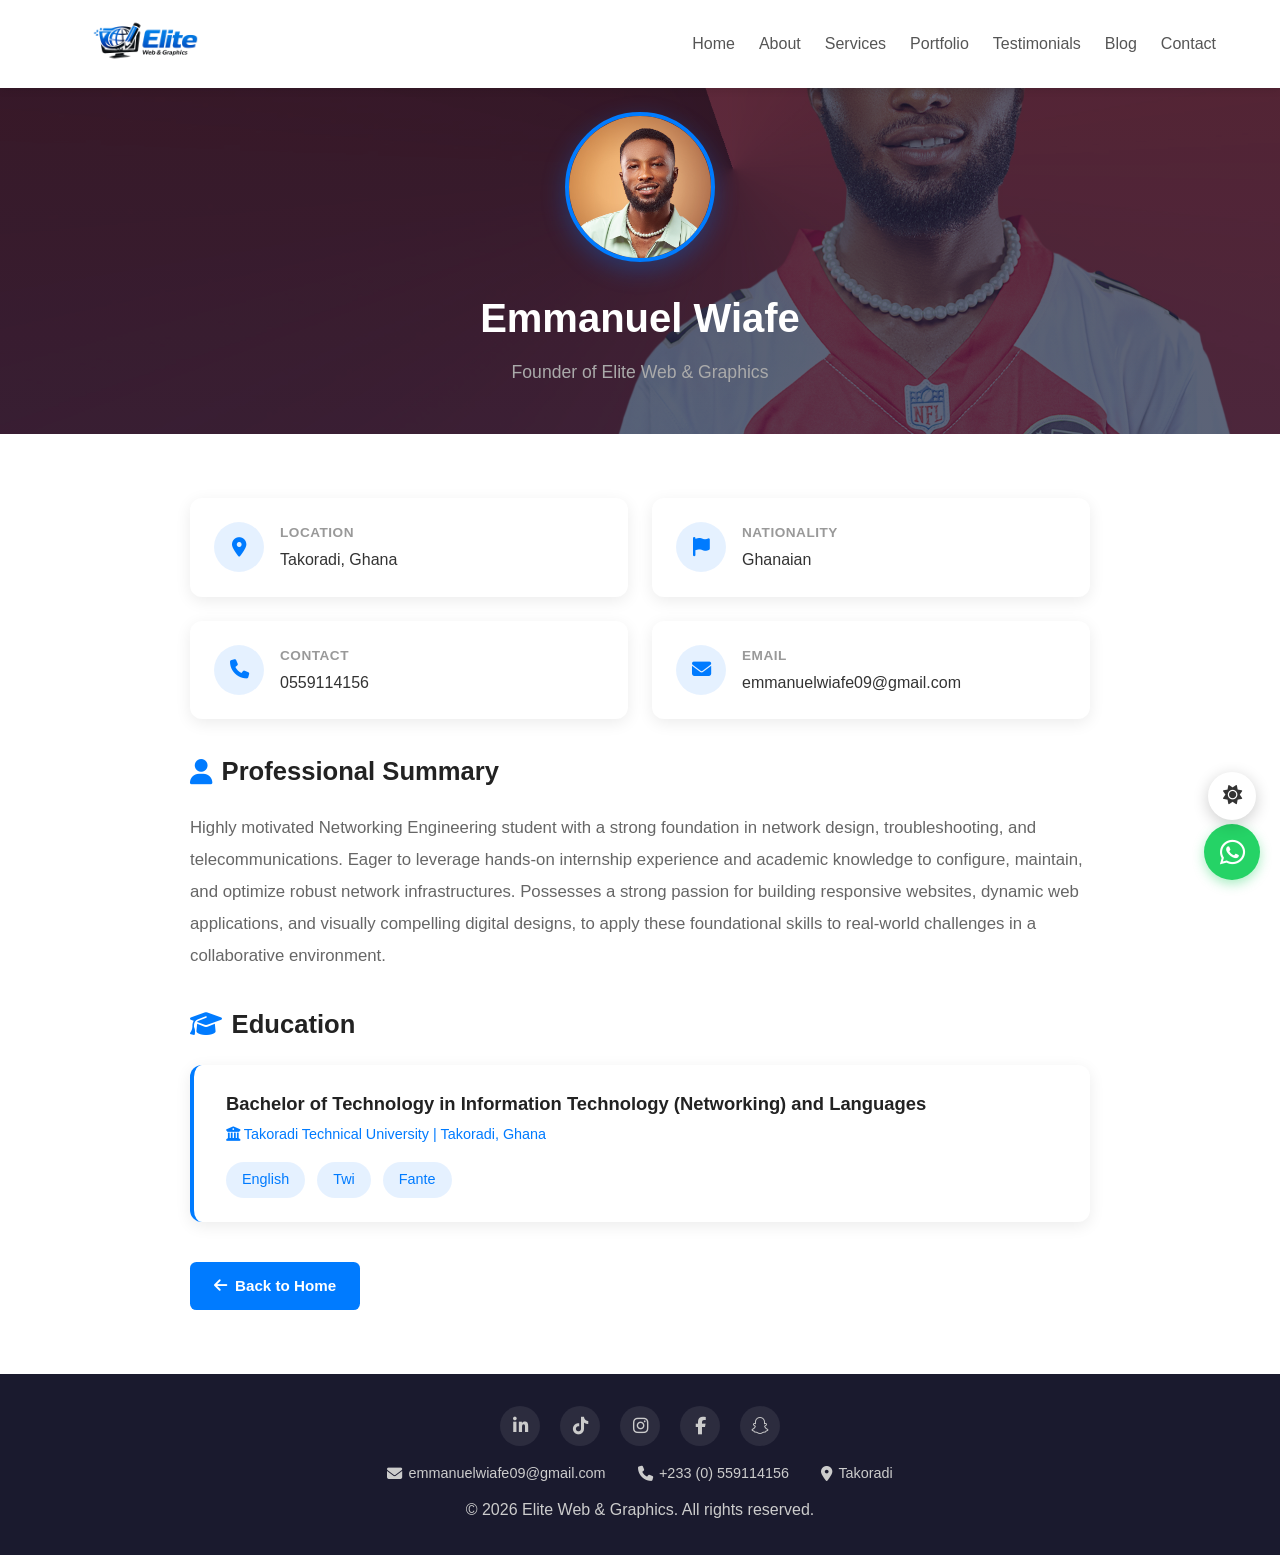
==== commit 977e5697: "Fix duplicate theme toggle button breaking dark mode" ====
--- a/about-me.html
+++ b/about-me.html
@@ -219,6 +219,30 @@
       }
       .about-detail-section {
         padding: 3rem 0;
+      }
+      .detail-heading {
+        font-size: 1.3rem;
+        flex-wrap: wrap;
+        gap: 0.4rem;
+      }
+      .detail-text {
+        font-size: 0.95rem;
+        line-height: 1.7;
+        text-align: left;
+        padding: 0 0.5rem;
+      }
+      .education-item {
+        padding: 1.25rem 1.25rem;
+      }
+      .education-item h3 {
+        font-size: 1rem;
+      }
+      .lang-tags {
+        gap: 0.5rem;
+      }
+      .lang-tag {
+        font-size: 0.8rem;
+        padding: 0.35rem 0.8rem;
       }
     }
   </style>
@@ -245,11 +269,6 @@
     </nav>
   </header>
 
-  <button class="theme-toggle" id="themeToggle" aria-label="Toggle dark mode">
-    <i class="fas fa-sun icon-sun"></i>
-    <i class="fas fa-moon icon-moon"></i>
-  </button>
-
   <main>
     <section class="about-hero">
       <div class="container">
--- a/css/style.css
+++ b/css/style.css
@@ -234,7 +234,7 @@
 /* ===== Theme Toggle Button ===== */
 .theme-toggle {
   position: fixed;
-  bottom: 11rem;
+  bottom: 5rem;
   right: 1.5rem;
   z-index: 1001;
   width: 48px;
@@ -1159,7 +1159,7 @@
   }
 
   .theme-toggle {
-    bottom: 5rem;
+    bottom: 4rem;
     right: 1rem;
     width: 42px;
     height: 42px;
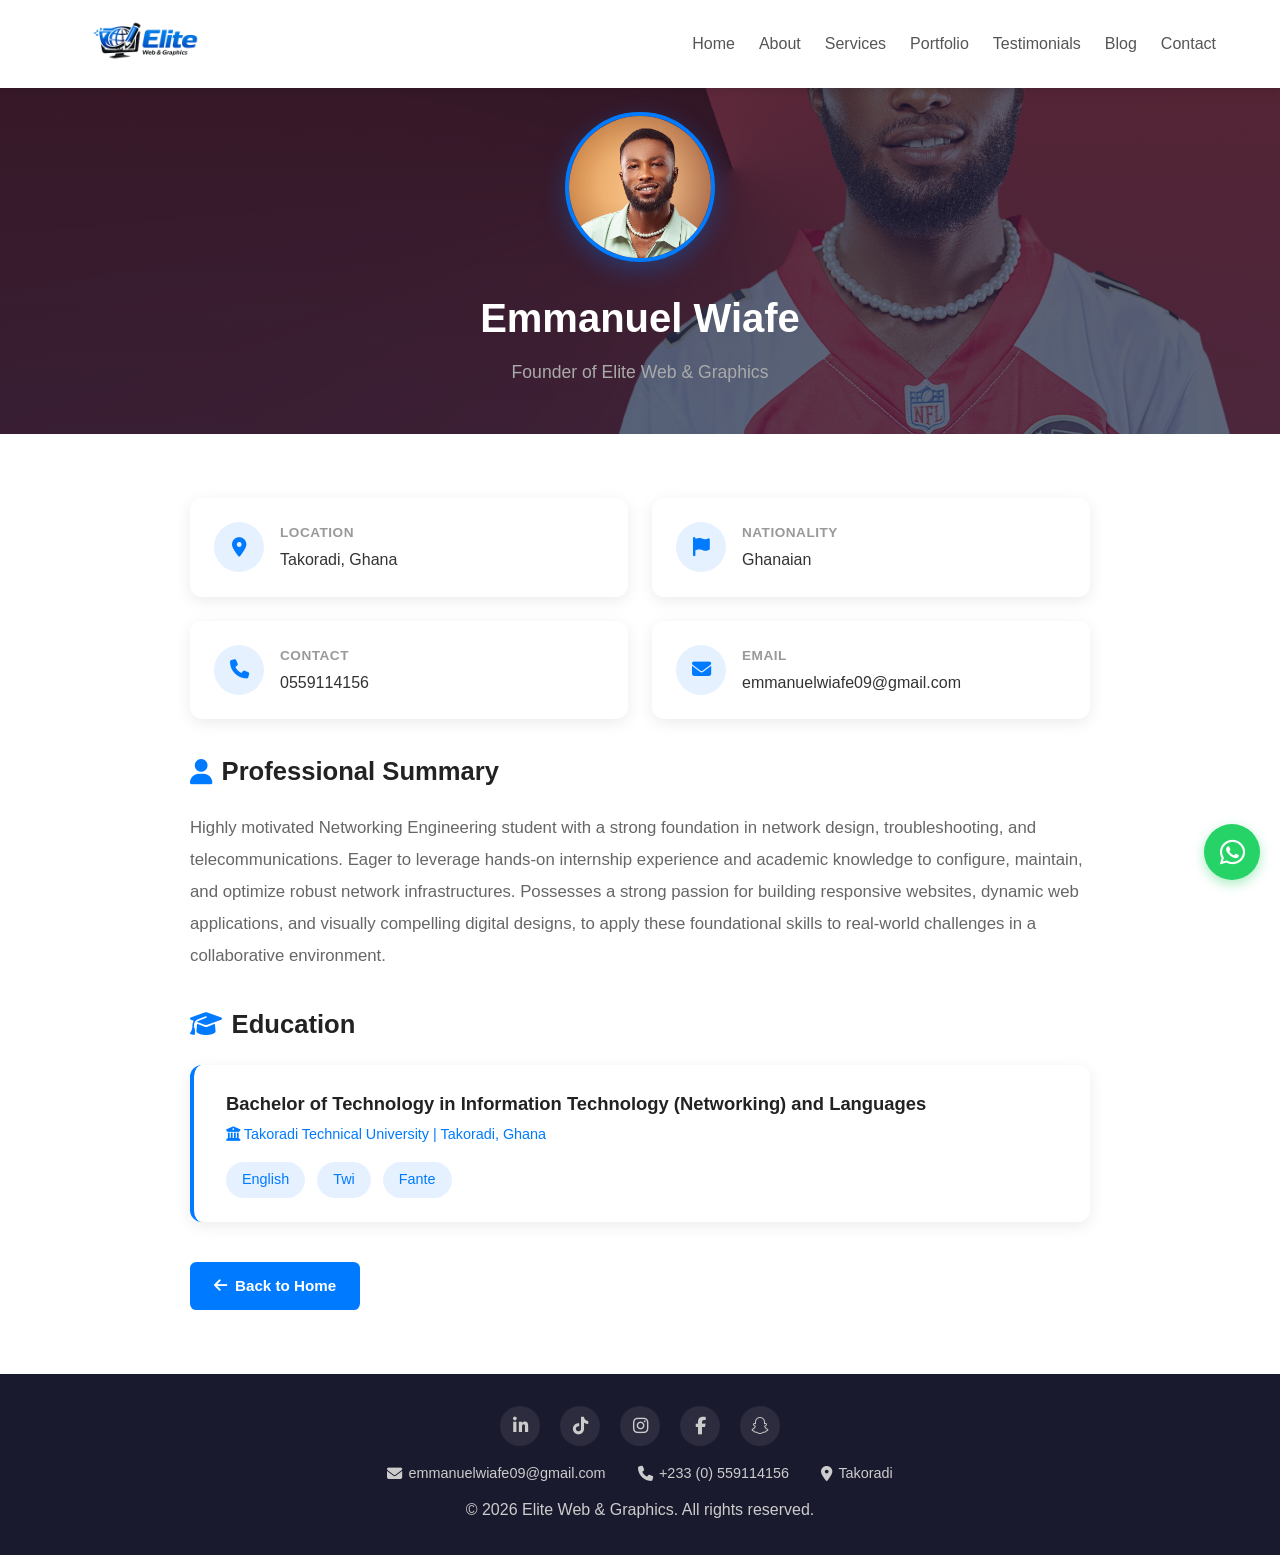
==== commit 787a4fda: "Remove theme toggle from about-me.html, controlled by index.html" ====
--- a/about-me.html
+++ b/about-me.html
@@ -352,11 +352,6 @@
     <i class="fab fa-whatsapp"></i>
   </a>
 
-  <button class="theme-toggle" id="themeToggle" aria-label="Toggle dark mode">
-    <i class="fas fa-sun icon-sun"></i>
-    <i class="fas fa-moon icon-moon"></i>
-  </button>
-
   <script src="js/main.js"></script>
   <script>
     // ===== Scroll Reveal =====
